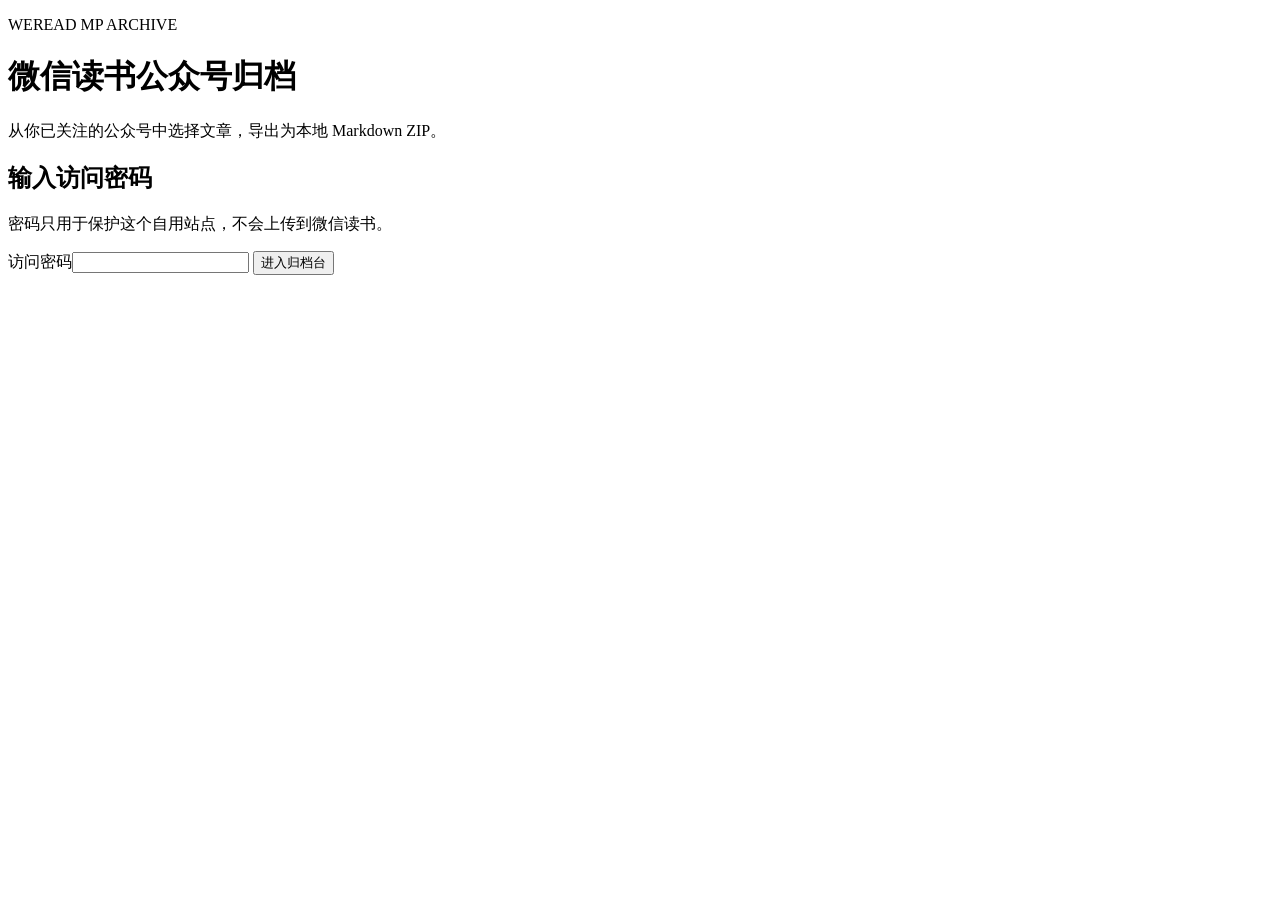
==== app/templates/index.html @ 26240305 "feat: add protected archive web interface" ====
<!doctype html>
<html lang="zh-CN">
<head>
  <meta charset="utf-8">
  <meta name="viewport" content="width=device-width, initial-scale=1">
  <title>微信读书公众号归档</title>
  <link rel="stylesheet" href="/static/app.css">
</head>
<body>
  <main class="shell">
    <header class="masthead">
      <div>
        <p class="eyebrow">WEREAD MP ARCHIVE</p>
        <h1>微信读书公众号归档</h1>
        <p class="lede">从你已关注的公众号中选择文章，导出为本地 Markdown ZIP。</p>
      </div>
      <button id="logout" class="button quiet" type="button" hidden>退出</button>
    </header>

    <section id="login-panel" class="panel lock-panel">
      <h2>输入访问密码</h2>
      <p>密码只用于保护这个自用站点，不会上传到微信读书。</p>
      <form id="login-form" class="stack">
        <label>访问密码<input id="password" type="password" autocomplete="current-password" required></label>
        <button class="button primary" type="submit">进入归档台</button>
      </form>
    </section>

    <div id="app-panel" hidden>
      <section class="panel connection-panel">
        <div class="section-heading"><div><p class="eyebrow">连接</p><h2>微信读书 Cookie</h2></div><span id="connection-state" class="status">未连接</span></div>
        <form id="connect-form" class="stack">
          <label>Cookie<input id="cookie" type="password" autocomplete="off" placeholder="粘贴浏览器中的 Cookie 请求头" required></label>
          <div class="actions"><button class="button primary" type="submit">验证并连接</button><button id="disconnect" class="button quiet" type="button" hidden>断开连接</button></div>
        </form>
        <p id="message" class="message" role="status"></p>
      </section>

      <section class="panel" id="accounts-panel" hidden>
        <div class="section-heading"><div><p class="eyebrow">公众号</p><h2>选择已关注公众号</h2></div><button id="refresh-accounts" class="button quiet" type="button">刷新</button></div>
        <label>公众号<select id="account-select"><option value="">请选择</option></select></label>
        <div id="coverage" class="coverage"></div>
      </section>

      <section class="panel" id="articles-panel" hidden>
        <div class="section-heading"><div><p class="eyebrow">文章列表</p><h2>选择要归档的文章</h2></div><button id="load-articles" class="button quiet" type="button">重新读取</button></div>
        <div class="filters"><input id="search" type="search" placeholder="搜索标题或摘要"><label>从<input id="from-date" type="date"></label><label>到<input id="to-date" type="date"></label></div>
        <div class="selection-bar"><label><input id="select-visible" type="checkbox"> 选择当前可见</label><span id="selected-count">已选 0 篇</span></div>
        <div id="articles" class="article-list" aria-live="polite"></div>
        <div class="export-bar"><label class="toggle"><input id="include-images" type="checkbox"> 下载图片</label><button id="export" class="button primary" type="button" disabled>导出选中文章</button></div>
      </section>

      <section class="panel" id="job-panel" hidden>
        <div class="section-heading"><div><p class="eyebrow">导出任务</p><h2 id="job-title">准备中</h2></div><a id="download" class="button primary" hidden>下载 ZIP</a></div>
        <div class="progress-track"><div id="progress" class="progress-value"></div></div>
        <p id="job-status" class="message" role="status"></p>
        <ul id="failures" class="failures"></ul>
        <button id="retry" class="button quiet" type="button" hidden>重试失败文章</button>
      </section>
    </div>
  </main>
  <script src="/static/app.js"></script>
</body>
</html>
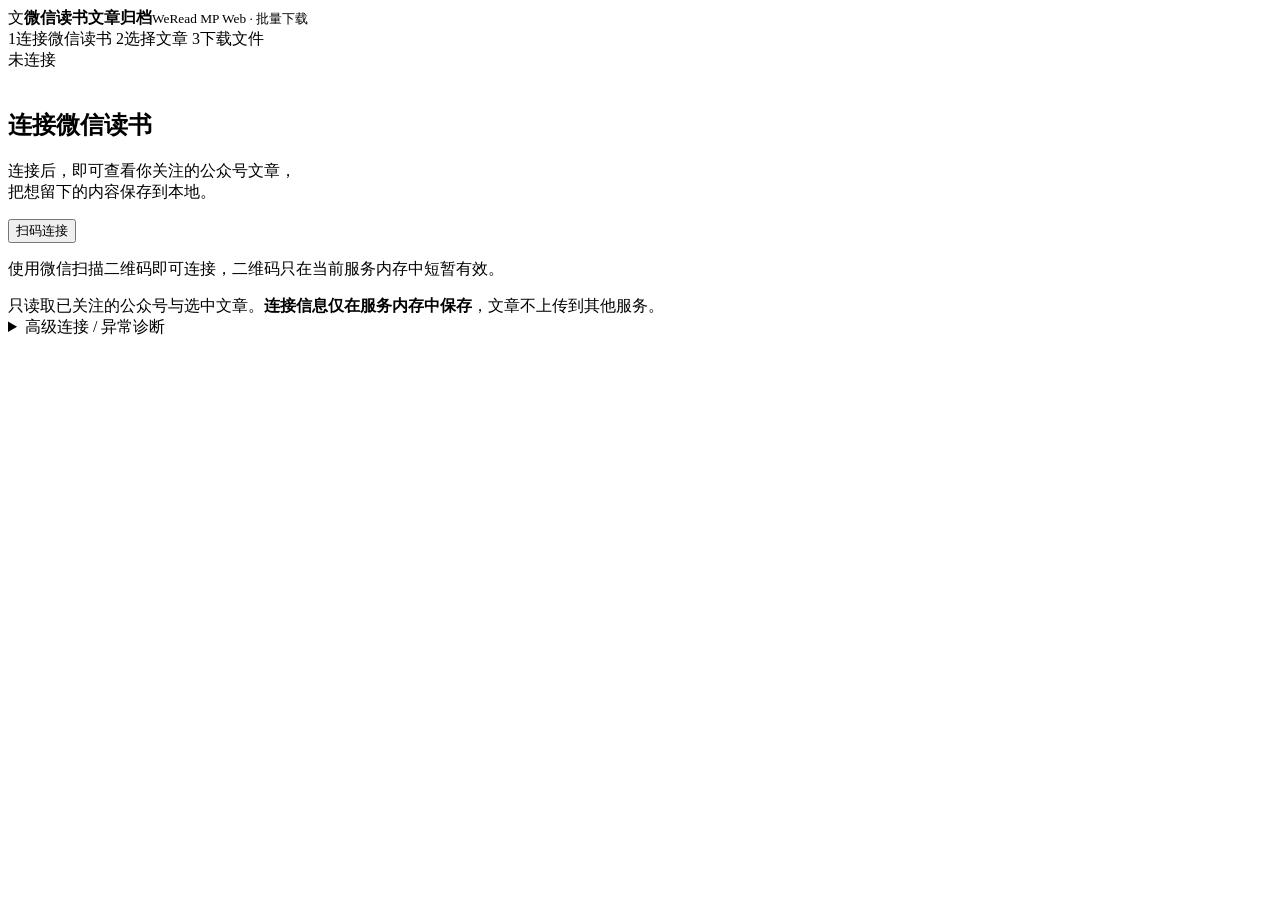
==== commit e370d771: "feat: add WeRead archive web app" ====
--- a/app/templates/index.html
+++ b/app/templates/index.html
@@ -3,62 +3,118 @@
 <head>
   <meta charset="utf-8">
   <meta name="viewport" content="width=device-width, initial-scale=1">
-  <title>微信读书公众号归档</title>
-  <link rel="stylesheet" href="/static/app.css">
+  <meta name="description" content="连接微信读书，选择已关注公众号的文章，批量归档为本地 Markdown 和 ZIP。">
+  <title>微信读书文章归档</title>
+  <link rel="icon" href="/static/icon-journal-text.svg" type="image/svg+xml">
+  <link rel="stylesheet" href="/static/app.css?v=20261019-otp">
 </head>
 <body>
-  <main class="shell">
-    <header class="masthead">
-      <div>
-        <p class="eyebrow">WEREAD MP ARCHIVE</p>
-        <h1>微信读书公众号归档</h1>
-        <p class="lede">从你已关注的公众号中选择文章，导出为本地 Markdown ZIP。</p>
+<header class="site-header">
+  <div class="shell nav-shell">
+    <div class="brand"><span class="logo" aria-hidden="true">文</span><span class="brand-copy"><strong>微信读书文章归档</strong><small>WeRead MP Web · 批量下载</small></span></div>
+    <nav class="steps" aria-label="流程步骤">
+      <span id="step-1" class="step on" aria-current="step"><span class="n">1</span><span>连接微信读书</span></span><span class="step-sep" aria-hidden="true"></span>
+      <span id="step-2" class="step"><span class="n">2</span><span>选择文章</span></span><span class="step-sep" aria-hidden="true"></span>
+      <span id="step-3" class="step"><span class="n">3</span><span>下载文件</span></span>
+    </nav>
+    <div class="header-actions"><span id="connection-chip" class="conn-chip"><span class="dot" aria-hidden="true"></span><span id="connection-state">未连接</span></span></div>
+  </div>
+</header>
+<main>
+  <div id="app-panel">
+    <section id="connect-panel" class="shell connect-wrap" aria-labelledby="connect-title">
+      <div class="card connect-card">
+        <div class="connect-icon"><img class="icon" src="/static/icon-journal-text.svg" alt=""></div>
+        <h1 id="connect-title">连接微信读书</h1><p class="lead">连接后，即可查看你关注的公众号文章，<br>把想留下的内容保存到本地。</p>
+        <button id="scan-connect" class="button" type="button">扫码连接</button>
+        <p class="message">使用微信扫描二维码即可连接，二维码只在当前服务内存中短暂有效。</p>
+        <div class="connect-note"><img class="icon" src="/static/icon-lock.svg" alt=""><span>只读取已关注的公众号与选中文章。<b>连接信息仅在服务内存中保存</b>，文章不上传到其他服务。</span></div>
+        <details id="advanced-connect" class="advanced">
+          <summary>高级连接 / 异常诊断</summary>
+          <p class="message">适用于已了解浏览器登录信息的用户。填写微信读书网页的 Cookie，仅发送到本站服务用于读取文章，断开连接或服务重启后清除。请勿填写微信密码。</p>
+          <form id="connect-form" class="stack">
+            <label for="cookie">微信读书 Cookie</label><input id="cookie" type="password" autocomplete="off" spellcheck="false" placeholder="wr_skey=…; wr_vid=…" required>
+            <button id="connect-submit" class="button button-secondary" type="submit">验证并连接</button>
+          </form>
+          <p id="connect-message" class="message" role="status" aria-live="polite"></p>
+        </details>
       </div>
-      <button id="logout" class="button quiet" type="button" hidden>退出</button>
-    </header>
-
-    <section id="login-panel" class="panel lock-panel">
-      <h2>输入访问密码</h2>
-      <p>密码只用于保护这个自用站点，不会上传到微信读书。</p>
-      <form id="login-form" class="stack">
-        <label>访问密码<input id="password" type="password" autocomplete="current-password" required></label>
-        <button class="button primary" type="submit">进入归档台</button>
-      </form>
     </section>
-
-    <div id="app-panel" hidden>
-      <section class="panel connection-panel">
-        <div class="section-heading"><div><p class="eyebrow">连接</p><h2>微信读书 Cookie</h2></div><span id="connection-state" class="status">未连接</span></div>
-        <form id="connect-form" class="stack">
-          <label>Cookie<input id="cookie" type="password" autocomplete="off" placeholder="粘贴浏览器中的 Cookie 请求头" required></label>
-          <div class="actions"><button class="button primary" type="submit">验证并连接</button><button id="disconnect" class="button quiet" type="button" hidden>断开连接</button></div>
-        </form>
-        <p id="message" class="message" role="status"></p>
-      </section>
-
-      <section class="panel" id="accounts-panel" hidden>
-        <div class="section-heading"><div><p class="eyebrow">公众号</p><h2>选择已关注公众号</h2></div><button id="refresh-accounts" class="button quiet" type="button">刷新</button></div>
-        <label>公众号<select id="account-select"><option value="">请选择</option></select></label>
-        <div id="coverage" class="coverage"></div>
-      </section>
-
-      <section class="panel" id="articles-panel" hidden>
-        <div class="section-heading"><div><p class="eyebrow">文章列表</p><h2>选择要归档的文章</h2></div><button id="load-articles" class="button quiet" type="button">重新读取</button></div>
-        <div class="filters"><input id="search" type="search" placeholder="搜索标题或摘要"><label>从<input id="from-date" type="date"></label><label>到<input id="to-date" type="date"></label></div>
-        <div class="selection-bar"><label><input id="select-visible" type="checkbox"> 选择当前可见</label><span id="selected-count">已选 0 篇</span></div>
-        <div id="articles" class="article-list" aria-live="polite"></div>
-        <div class="export-bar"><label class="toggle"><input id="include-images" type="checkbox"> 下载图片</label><button id="export" class="button primary" type="button" disabled>导出选中文章</button></div>
-      </section>
-
-      <section class="panel" id="job-panel" hidden>
-        <div class="section-heading"><div><p class="eyebrow">导出任务</p><h2 id="job-title">准备中</h2></div><a id="download" class="button primary" hidden>下载 ZIP</a></div>
-        <div class="progress-track"><div id="progress" class="progress-value"></div></div>
-        <p id="job-status" class="message" role="status"></p>
-        <ul id="failures" class="failures"></ul>
-        <button id="retry" class="button quiet" type="button" hidden>重试失败文章</button>
-      </section>
-    </div>
-  </main>
-  <script src="/static/app.js"></script>
+    <section id="scan-panel" class="shell scan-wrap" hidden aria-labelledby="scan-title">
+      <div class="card scan-card">
+        <div class="qr-box">
+          <div class="qr-frame"><img id="qr-image" alt="微信读书登录二维码"><div id="qr-overlay" class="qr-overlay" hidden><span class="spinner" aria-hidden="true"></span><p id="qr-overlay-text">正在生成二维码…</p></div></div>
+          <p class="qr-hint">二维码有效期约 3 分钟，请使用微信读书扫一扫</p>
+        </div>
+        <div class="scan-copy">
+          <h1 id="scan-title">扫码连接微信读书</h1>
+          <p class="sub">扫码后，服务会在当前会话内读取你已关注的公众号。微信读书 Cookie 只保存在服务进程内存中。</p>
+          <ol class="scan-steps"><li>打开微信，使用扫一扫</li><li>扫描左侧二维码</li><li>在手机上确认登录微信读书</li></ol>
+          <div id="qr-status" class="status-line waiting" role="status" aria-live="polite"><span id="qr-status-icon" class="ico"><span class="spinner" aria-hidden="true"></span></span><span id="qr-status-text">正在准备扫码连接…</span></div>
+          <p id="qr-message" class="message" role="status" aria-live="polite"></p>
+          <form id="otp-form" class="otp-form" hidden>
+            <label for="otp-code">手机显示的 4 位验证码</label>
+            <div class="otp-row"><input id="otp-code" type="text" inputmode="numeric" autocomplete="one-time-code" maxlength="4" pattern="[0-9]{4}" aria-describedby="otp-message" required><button id="otp-submit" class="button" type="submit">验证</button></div>
+            <p id="otp-message" class="message" role="alert" aria-live="polite"></p>
+          </form>
+          <div class="scan-actions"><button id="qr-refresh" class="button" type="button">重新生成二维码</button><button id="scan-cancel" class="button button-secondary" type="button">返回连接页</button></div>
+        </div>
+      </div>
+    </section>
+    <section id="selection-panel" class="shell" hidden aria-label="选择公众号与文章">
+      <div class="select-grid">
+        <aside class="card side-card" aria-label="我的公众号">
+          <div class="side-heading"><h2>我的公众号</h2><button id="refresh-accounts" class="button-ghost" type="button">刷新</button></div>
+          <div class="search-box"><img class="mag" src="/static/icon-search.svg" alt=""><input id="account-search" type="search" placeholder="搜索公众号" aria-label="搜索公众号"></div>
+          <div class="account-filters" role="group" aria-label="筛选公众号">
+            <button id="accounts-all" class="account-filter" type="button" aria-pressed="true">全部 <span id="account-total">0</span></button>
+            <button id="accounts-favorites" class="account-filter" type="button" aria-pressed="false">已收藏 <span id="favorite-total">0</span></button>
+          </div>
+          <div id="accounts" class="account-list"></div><p id="accounts-empty" class="message" hidden>没有找到公众号，请调整关键词。新关注的公众号可在重新连接后读取。</p>
+          <button id="disconnect" class="button-ghost" type="button" style="margin-top:16px;width:100%">断开连接</button>
+        </aside>
+        <div class="card main-card">
+          <p id="message" class="message" role="status" aria-live="polite" hidden></p>
+          <div id="picker-placeholder" class="picker-placeholder"><img class="icon" src="/static/icon-collection.svg" alt=""><h2>请先选择一个公众号</h2><p>在左侧选择你要导出的公众号，<br>这里会展示可获取的文章。</p></div>
+          <div id="article-loading" class="loading-state" role="status" hidden><span class="spinner" aria-hidden="true"></span>正在读取文章，请稍候…<p class="message">文章较多时需要一些时间。</p></div>
+          <section id="articles-panel" hidden aria-labelledby="account-title">
+            <div class="main-head"><div><h2 id="account-title"></h2><p id="account-sub" class="sub"></p></div><button id="load-articles" class="button-ghost" type="button">重新读取</button></div>
+            <div id="coverage" class="range-note" hidden><img class="icon" src="/static/icon-calendar3.svg" alt=""><span>可获取日期范围：<b id="range-text"></b>（更早的内容可能无法获取）</span></div>
+            <div class="filters">
+              <div class="field grow"><label for="search">标题搜索</label><input id="search" type="search" placeholder="输入标题关键词"></div>
+              <div class="field"><label for="from-date">开始日期</label><input id="from-date" type="date"></div>
+              <div class="field"><label for="to-date">结束日期</label><input id="to-date" type="date"></div>
+              <button id="search-date" class="button-ghost" type="button">按日期读取</button>
+              <button id="reset-filters" class="reset" type="button">清空筛选</button>
+            </div>
+            <p id="filter-message" class="message error" role="status" hidden>结束日期不能早于开始日期，请调整日期范围。</p>
+            <div class="list-tools"><label class="select-all"><input id="select-visible" type="checkbox">全选当前结果</label><span id="list-count" class="list-count" aria-live="polite"></span></div>
+            <div id="articles" class="articles"></div>
+            <div id="articles-empty" class="empty-state" hidden><div class="ic"><img class="icon" src="/static/icon-file-earmark-text.svg" alt=""></div><h3 id="empty-title"></h3><p id="empty-description"></p><button id="empty-action" class="button button-secondary" type="button">清空筛选</button></div>
+          </section>
+        </div>
+      </div>
+    </section>
+    <div id="dock" class="dock" hidden><div class="shell dock-inner"><div><div class="sel"><b id="selected-count">0</b><span>篇已选</span></div><p id="dock-hint" class="hint">勾选要导出的文章</p></div><div class="actions"><button id="view-job" class="button button-secondary button-small" type="button" hidden>下载结果</button><button id="clear-selection" class="button button-secondary button-small" type="button" hidden>取消选择</button><button id="export" class="button" type="button" disabled>下载文章</button></div></div></div>
+  </div>
+</main>
+<dialog id="download-dialog" class="card modal" aria-labelledby="download-title">
+  <div class="modal-head"><div><h2 id="download-title">下载文章</h2><p id="download-sub" class="sub">文章将保存为 Markdown，并打包为 ZIP。</p></div><button id="close-download" class="modal-close" aria-label="关闭下载窗口" type="button"><img class="icon" src="/static/icon-x-lg.svg" alt=""></button></div>
+  <div id="download-confirm"><label class="dl-opt"><span><b>同时下载图片</b><small>把文章里的图片一并下载到 ZIP。默认关闭，关闭时图片保留原图链接。</small></span><input id="include-images" type="checkbox"></label><div class="modal-foot"><button id="cancel-download" class="button button-secondary" type="button">取消</button><button id="start-download" class="button" type="button">开始下载</button></div></div>
+  <section id="job-panel" hidden aria-label="导出进度">
+    <div class="dl-summary"><div class="dl-stat"><small>总文章数</small><b id="job-total">0</b></div><div class="dl-stat ok"><small>成功</small><b id="job-success">0</b></div><div class="dl-stat fail"><small>未成功</small><b id="job-failed">0</b></div></div>
+    <div id="progress-track" class="progress-track" role="progressbar" aria-label="文章导出进度" aria-valuemin="0" aria-valuemax="100" aria-valuenow="0"><div id="progress" class="progress-value"></div></div>
+    <p id="job-status" class="message" role="status" aria-live="polite"></p>
+    <ul id="job-items" class="job-items"></ul><p id="image-warning" class="warning-note" hidden></p>
+    <div id="previous-downloads" class="previous-downloads"></div>
+    <p id="job-message" class="message" role="status" aria-live="polite"></p>
+    <div class="modal-foot"><button id="resume-poll" class="button button-secondary" type="button" hidden>重新查看进度</button><button id="retry" class="button button-secondary" type="button" hidden>重试失败项</button><button id="download" class="button" type="button" hidden>下载 ZIP</button></div>
+  </section>
+</dialog>
+<dialog id="expired-dialog" class="card modal expired-card" aria-labelledby="expired-title">
+  <div class="connect-icon"><img class="icon" src="/static/icon-lock.svg" alt=""></div><h2 id="expired-title">连接已过期</h2><p id="expired-description" class="sub">登录状态已失效，请重新连接。当前已选文章会为你保留。</p><p id="retained-count" class="retained"></p><div><button id="reconnect" class="button" type="button">重新连接</button></div>
+</dialog>
+<script src="/static/archive-ui.js?v=20261019-otp2"></script>
+<script src="/static/app.js?v=20261019-otp2"></script>
 </body>
 </html>
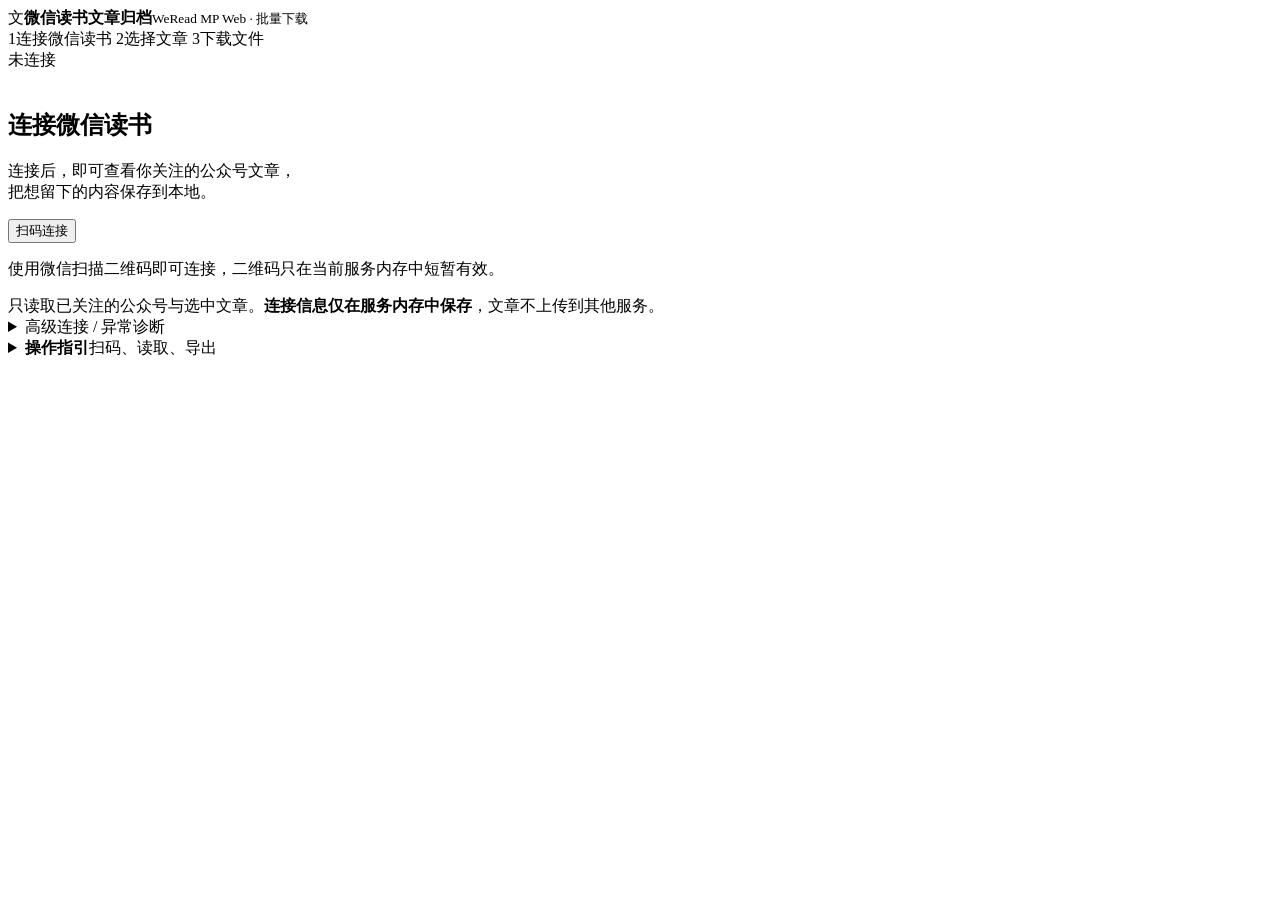
==== commit 52b6a0e3: "feat: add operation guide to homepage" ====
--- a/app/templates/index.html
+++ b/app/templates/index.html
@@ -6,7 +6,7 @@
   <meta name="description" content="连接微信读书，选择已关注公众号的文章，批量归档为本地 Markdown 和 ZIP。">
   <title>微信读书文章归档</title>
   <link rel="icon" href="/static/icon-journal-text.svg" type="image/svg+xml">
-  <link rel="stylesheet" href="/static/app.css?v=20261019-otp">
+  <link rel="stylesheet" href="/static/app.css?v=20261019-guide">
 </head>
 <body>
 <header class="site-header">
@@ -39,6 +39,22 @@
           <p id="connect-message" class="message" role="status" aria-live="polite"></p>
         </details>
       </div>
+      <details id="operation-guide" class="operation-guide">
+        <summary><span class="guide-summary"><img class="icon" src="/static/icon-file-earmark-text.svg" alt=""><strong>操作指引</strong></span><span class="guide-summary-note">扫码、读取、导出</span></summary>
+        <div class="guide-body">
+          <ol class="guide-steps">
+            <li><b>使用微信 App 扫码</b><span>点击“扫码连接”，使用手机微信的“扫一扫”扫描二维码，并在手机上确认登录微信读书。</span></li>
+            <li><b>输入 4 位验证码</b><span>手机确认后如果出现双重验证，网页会显示输入框；填写手机显示的 4 位数字并提交。</span></li>
+            <li><b>选择公众号</b><span>连接成功后，从左侧已关注公众号中选择一个，首次读取默认查询最近 1 年的文章。</span></li>
+            <li><b>导出 Markdown ZIP</b><span>勾选文章，点击“下载文章”，可选下载图片，任务完成后下载 ZIP 文件。</span></li>
+          </ol>
+          <div class="guide-faq">
+            <b>常见问题</b>
+            <p><strong>二维码过期：</strong>点击“重新生成二维码”，不要继续使用旧二维码。</p>
+            <p><strong>历史文章较少：</strong>调整开始、结束日期后点击“按日期读取”；结果受微信读书实际返回内容限制。</p>
+          </div>
+        </div>
+      </details>
     </section>
     <section id="scan-panel" class="shell scan-wrap" hidden aria-labelledby="scan-title">
       <div class="card scan-card">
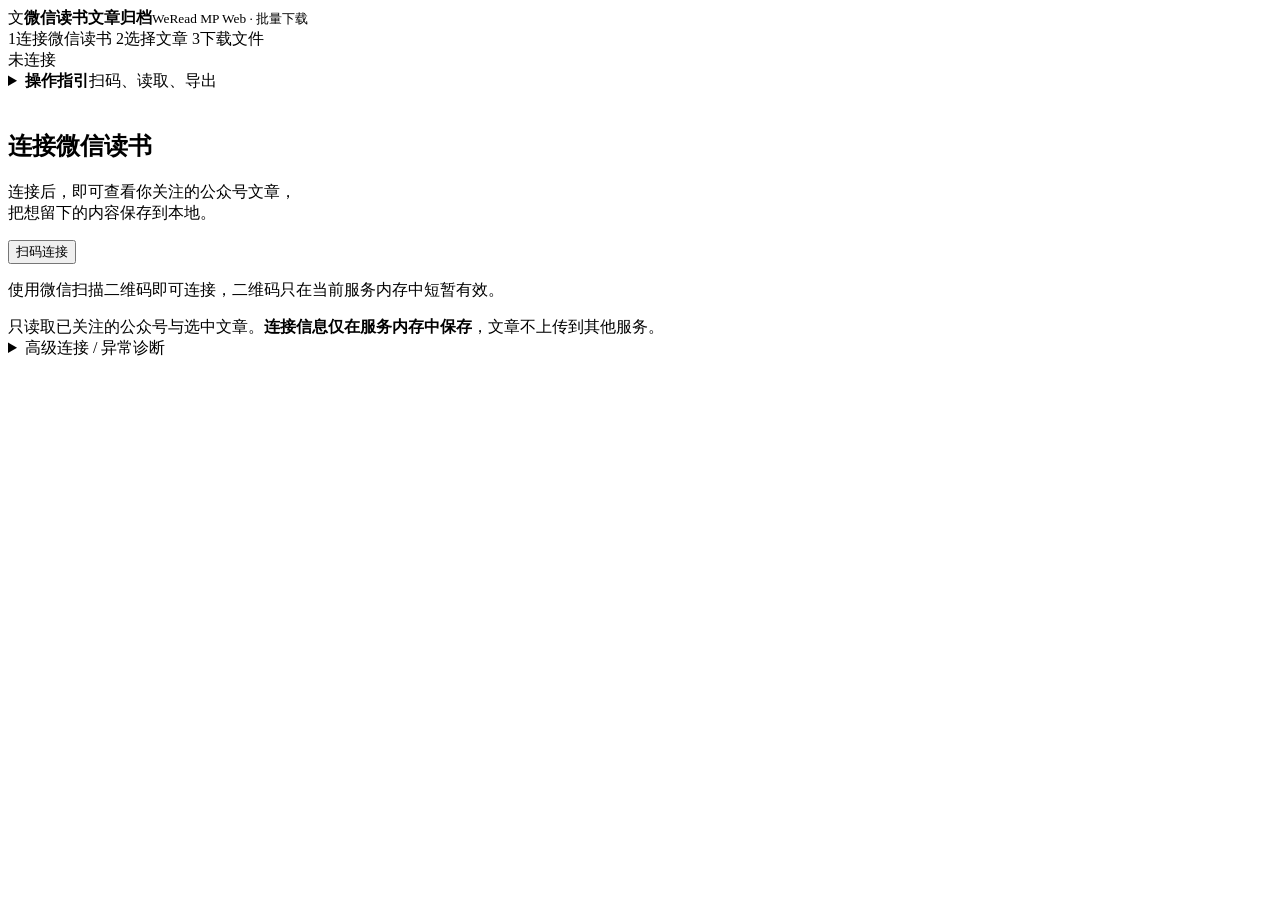
==== commit 35a62a13: "fix: keep operation guide visible above login flow" ====
--- a/app/templates/index.html
+++ b/app/templates/index.html
@@ -6,7 +6,7 @@
   <meta name="description" content="连接微信读书，选择已关注公众号的文章，批量归档为本地 Markdown 和 ZIP。">
   <title>微信读书文章归档</title>
   <link rel="icon" href="/static/icon-journal-text.svg" type="image/svg+xml">
-  <link rel="stylesheet" href="/static/app.css?v=20261019-guide">
+  <link rel="stylesheet" href="/static/app.css?v=20261019-guide-top">
 </head>
 <body>
 <header class="site-header">
@@ -22,6 +22,24 @@
 </header>
 <main>
   <div id="app-panel">
+    <div class="shell operation-guide-top">
+      <details id="operation-guide" class="operation-guide">
+        <summary><span class="guide-summary"><img class="icon" src="/static/icon-file-earmark-text.svg" alt=""><strong>操作指引</strong></span><span class="guide-summary-note">扫码、读取、导出</span></summary>
+        <div class="guide-body">
+          <ol class="guide-steps">
+            <li><b>使用微信 App 扫码</b><span>点击“扫码连接”，使用手机微信的“扫一扫”扫描二维码，并在手机上确认登录微信读书。</span></li>
+            <li><b>输入 4 位验证码</b><span>手机确认后如果出现双重验证，网页会显示输入框；填写手机显示的 4 位数字并提交。</span></li>
+            <li><b>选择公众号</b><span>连接成功后，从左侧已关注公众号中选择一个，首次读取默认查询最近 1 年的文章。</span></li>
+            <li><b>导出 Markdown ZIP</b><span>勾选文章，点击“下载文章”，可选下载图片，任务完成后下载 ZIP 文件。</span></li>
+          </ol>
+          <div class="guide-faq">
+            <b>常见问题</b>
+            <p><strong>二维码过期：</strong>点击“重新生成二维码”，不要继续使用旧二维码。</p>
+            <p><strong>历史文章较少：</strong>调整开始、结束日期后点击“按日期读取”；结果受微信读书实际返回内容限制。</p>
+          </div>
+        </div>
+      </details>
+    </div>
     <section id="connect-panel" class="shell connect-wrap" aria-labelledby="connect-title">
       <div class="card connect-card">
         <div class="connect-icon"><img class="icon" src="/static/icon-journal-text.svg" alt=""></div>
@@ -39,22 +57,6 @@
           <p id="connect-message" class="message" role="status" aria-live="polite"></p>
         </details>
       </div>
-      <details id="operation-guide" class="operation-guide">
-        <summary><span class="guide-summary"><img class="icon" src="/static/icon-file-earmark-text.svg" alt=""><strong>操作指引</strong></span><span class="guide-summary-note">扫码、读取、导出</span></summary>
-        <div class="guide-body">
-          <ol class="guide-steps">
-            <li><b>使用微信 App 扫码</b><span>点击“扫码连接”，使用手机微信的“扫一扫”扫描二维码，并在手机上确认登录微信读书。</span></li>
-            <li><b>输入 4 位验证码</b><span>手机确认后如果出现双重验证，网页会显示输入框；填写手机显示的 4 位数字并提交。</span></li>
-            <li><b>选择公众号</b><span>连接成功后，从左侧已关注公众号中选择一个，首次读取默认查询最近 1 年的文章。</span></li>
-            <li><b>导出 Markdown ZIP</b><span>勾选文章，点击“下载文章”，可选下载图片，任务完成后下载 ZIP 文件。</span></li>
-          </ol>
-          <div class="guide-faq">
-            <b>常见问题</b>
-            <p><strong>二维码过期：</strong>点击“重新生成二维码”，不要继续使用旧二维码。</p>
-            <p><strong>历史文章较少：</strong>调整开始、结束日期后点击“按日期读取”；结果受微信读书实际返回内容限制。</p>
-          </div>
-        </div>
-      </details>
     </section>
     <section id="scan-panel" class="shell scan-wrap" hidden aria-labelledby="scan-title">
       <div class="card scan-card">
@@ -130,7 +132,7 @@
 <dialog id="expired-dialog" class="card modal expired-card" aria-labelledby="expired-title">
   <div class="connect-icon"><img class="icon" src="/static/icon-lock.svg" alt=""></div><h2 id="expired-title">连接已过期</h2><p id="expired-description" class="sub">登录状态已失效，请重新连接。当前已选文章会为你保留。</p><p id="retained-count" class="retained"></p><div><button id="reconnect" class="button" type="button">重新连接</button></div>
 </dialog>
-<script src="/static/archive-ui.js?v=20261019-otp2"></script>
-<script src="/static/app.js?v=20261019-otp2"></script>
+<script src="/static/archive-ui.js?v=20261019-guide-top"></script>
+<script src="/static/app.js?v=20261019-guide-top"></script>
 </body>
 </html>
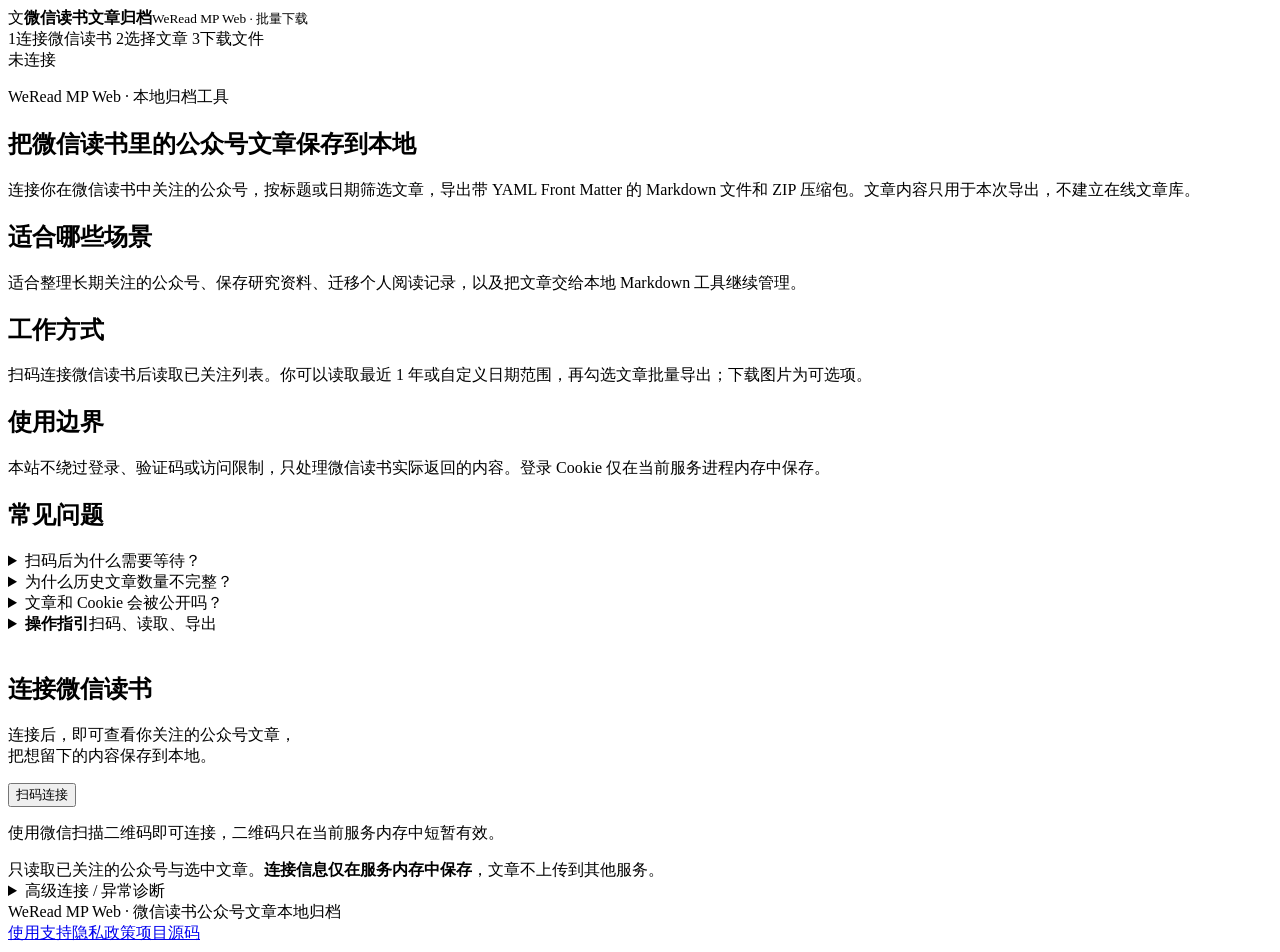
==== commit c5bf7a57: "fix: make QR login resilient to upstream delays" ====
--- a/app/templates/index.html
+++ b/app/templates/index.html
@@ -4,9 +4,17 @@
   <meta charset="utf-8">
   <meta name="viewport" content="width=device-width, initial-scale=1">
   <meta name="description" content="连接微信读书，选择已关注公众号的文章，批量归档为本地 Markdown 和 ZIP。">
+  <meta name="robots" content="index,follow">
+  <meta name="theme-color" content="#0c714b">
+  <link rel="canonical" href="https://www.weread-export.top/">
+  <meta property="og:type" content="website">
+  <meta property="og:title" content="微信读书文章归档｜公众号文章批量导出">
+  <meta property="og:description" content="从微信读书读取已关注公众号文章，筛选后导出为本地 Markdown 和 ZIP。">
+  <meta property="og:url" content="https://www.weread-export.top/">
   <title>微信读书文章归档</title>
   <link rel="icon" href="/static/icon-journal-text.svg" type="image/svg+xml">
   <link rel="stylesheet" href="/static/app.css?v=20261019-guide-top">
+  <link rel="stylesheet" href="/static/public.css?v=20261019-ads">
 </head>
 <body>
 <header class="site-header">
@@ -22,6 +30,24 @@
 </header>
 <main>
   <div id="app-panel">
+    <section id="public-info" class="shell public-info" aria-labelledby="public-info-title">
+      <div class="public-intro">
+        <p class="eyebrow">WeRead MP Web · 本地归档工具</p>
+        <h1 id="public-info-title">把微信读书里的公众号文章保存到本地</h1>
+        <p>连接你在微信读书中关注的公众号，按标题或日期筛选文章，导出带 YAML Front Matter 的 Markdown 文件和 ZIP 压缩包。文章内容只用于本次导出，不建立在线文章库。</p>
+      </div>
+      <div class="public-grid">
+        <article><h2>适合哪些场景</h2><p>适合整理长期关注的公众号、保存研究资料、迁移个人阅读记录，以及把文章交给本地 Markdown 工具继续管理。</p></article>
+        <article><h2>工作方式</h2><p>扫码连接微信读书后读取已关注列表。你可以读取最近 1 年或自定义日期范围，再勾选文章批量导出；下载图片为可选项。</p></article>
+        <article><h2>使用边界</h2><p>本站不绕过登录、验证码或访问限制，只处理微信读书实际返回的内容。登录 Cookie 仅在当前服务进程内存中保存。</p></article>
+      </div>
+      <div class="public-faq" aria-labelledby="public-faq-title">
+        <h2 id="public-faq-title">常见问题</h2>
+        <details><summary>扫码后为什么需要等待？</summary><p>微信读书登录确认使用上游轮询，手机确认后通常需要几秒钟。若二维码过期，重新生成二维码即可。</p></details>
+        <details><summary>为什么历史文章数量不完整？</summary><p>公众号历史列表来自微信读书实际提供的接口。可以扩大日期范围重新读取，但不能保证接口之外的内容。</p></details>
+        <details><summary>文章和 Cookie 会被公开吗？</summary><p>不会。文章只在当前导出任务中处理，Cookie 不写入日志、ZIP、浏览器本地存储或公开页面。</p></details>
+      </div>
+    </section>
     <div class="shell operation-guide-top">
       <details id="operation-guide" class="operation-guide">
         <summary><span class="guide-summary"><img class="icon" src="/static/icon-file-earmark-text.svg" alt=""><strong>操作指引</strong></span><span class="guide-summary-note">扫码、读取、导出</span></summary>
@@ -43,7 +69,7 @@
     <section id="connect-panel" class="shell connect-wrap" aria-labelledby="connect-title">
       <div class="card connect-card">
         <div class="connect-icon"><img class="icon" src="/static/icon-journal-text.svg" alt=""></div>
-        <h1 id="connect-title">连接微信读书</h1><p class="lead">连接后，即可查看你关注的公众号文章，<br>把想留下的内容保存到本地。</p>
+        <h2 id="connect-title">连接微信读书</h2><p class="lead">连接后，即可查看你关注的公众号文章，<br>把想留下的内容保存到本地。</p>
         <button id="scan-connect" class="button" type="button">扫码连接</button>
         <p class="message">使用微信扫描二维码即可连接，二维码只在当前服务内存中短暂有效。</p>
         <div class="connect-note"><img class="icon" src="/static/icon-lock.svg" alt=""><span>只读取已关注的公众号与选中文章。<b>连接信息仅在服务内存中保存</b>，文章不上传到其他服务。</span></div>
@@ -116,6 +142,12 @@
     <div id="dock" class="dock" hidden><div class="shell dock-inner"><div><div class="sel"><b id="selected-count">0</b><span>篇已选</span></div><p id="dock-hint" class="hint">勾选要导出的文章</p></div><div class="actions"><button id="view-job" class="button button-secondary button-small" type="button" hidden>下载结果</button><button id="clear-selection" class="button button-secondary button-small" type="button" hidden>取消选择</button><button id="export" class="button" type="button" disabled>下载文章</button></div></div></div>
   </div>
 </main>
+<footer class="site-footer">
+  <div class="shell site-footer-inner">
+    <span>WeRead MP Web · 微信读书公众号文章本地归档</span>
+    <nav aria-label="网站信息"><a href="/support">使用支持</a><a href="/privacy">隐私政策</a><a href="https://github.com/chenjw0924-spec/weread-mp-web" rel="noopener noreferrer">项目源码</a></nav>
+  </div>
+</footer>
 <dialog id="download-dialog" class="card modal" aria-labelledby="download-title">
   <div class="modal-head"><div><h2 id="download-title">下载文章</h2><p id="download-sub" class="sub">文章将保存为 Markdown，并打包为 ZIP。</p></div><button id="close-download" class="modal-close" aria-label="关闭下载窗口" type="button"><img class="icon" src="/static/icon-x-lg.svg" alt=""></button></div>
   <div id="download-confirm"><label class="dl-opt"><span><b>同时下载图片</b><small>把文章里的图片一并下载到 ZIP。默认关闭，关闭时图片保留原图链接。</small></span><input id="include-images" type="checkbox"></label><div class="modal-foot"><button id="cancel-download" class="button button-secondary" type="button">取消</button><button id="start-download" class="button" type="button">开始下载</button></div></div>
@@ -133,6 +165,6 @@
   <div class="connect-icon"><img class="icon" src="/static/icon-lock.svg" alt=""></div><h2 id="expired-title">连接已过期</h2><p id="expired-description" class="sub">登录状态已失效，请重新连接。当前已选文章会为你保留。</p><p id="retained-count" class="retained"></p><div><button id="reconnect" class="button" type="button">重新连接</button></div>
 </dialog>
 <script src="/static/archive-ui.js?v=20261019-guide-top"></script>
-<script src="/static/app.js?v=20261019-guide-top"></script>
+<script src="/static/app.js?v=20261019-qr-retry"></script>
 </body>
 </html>
